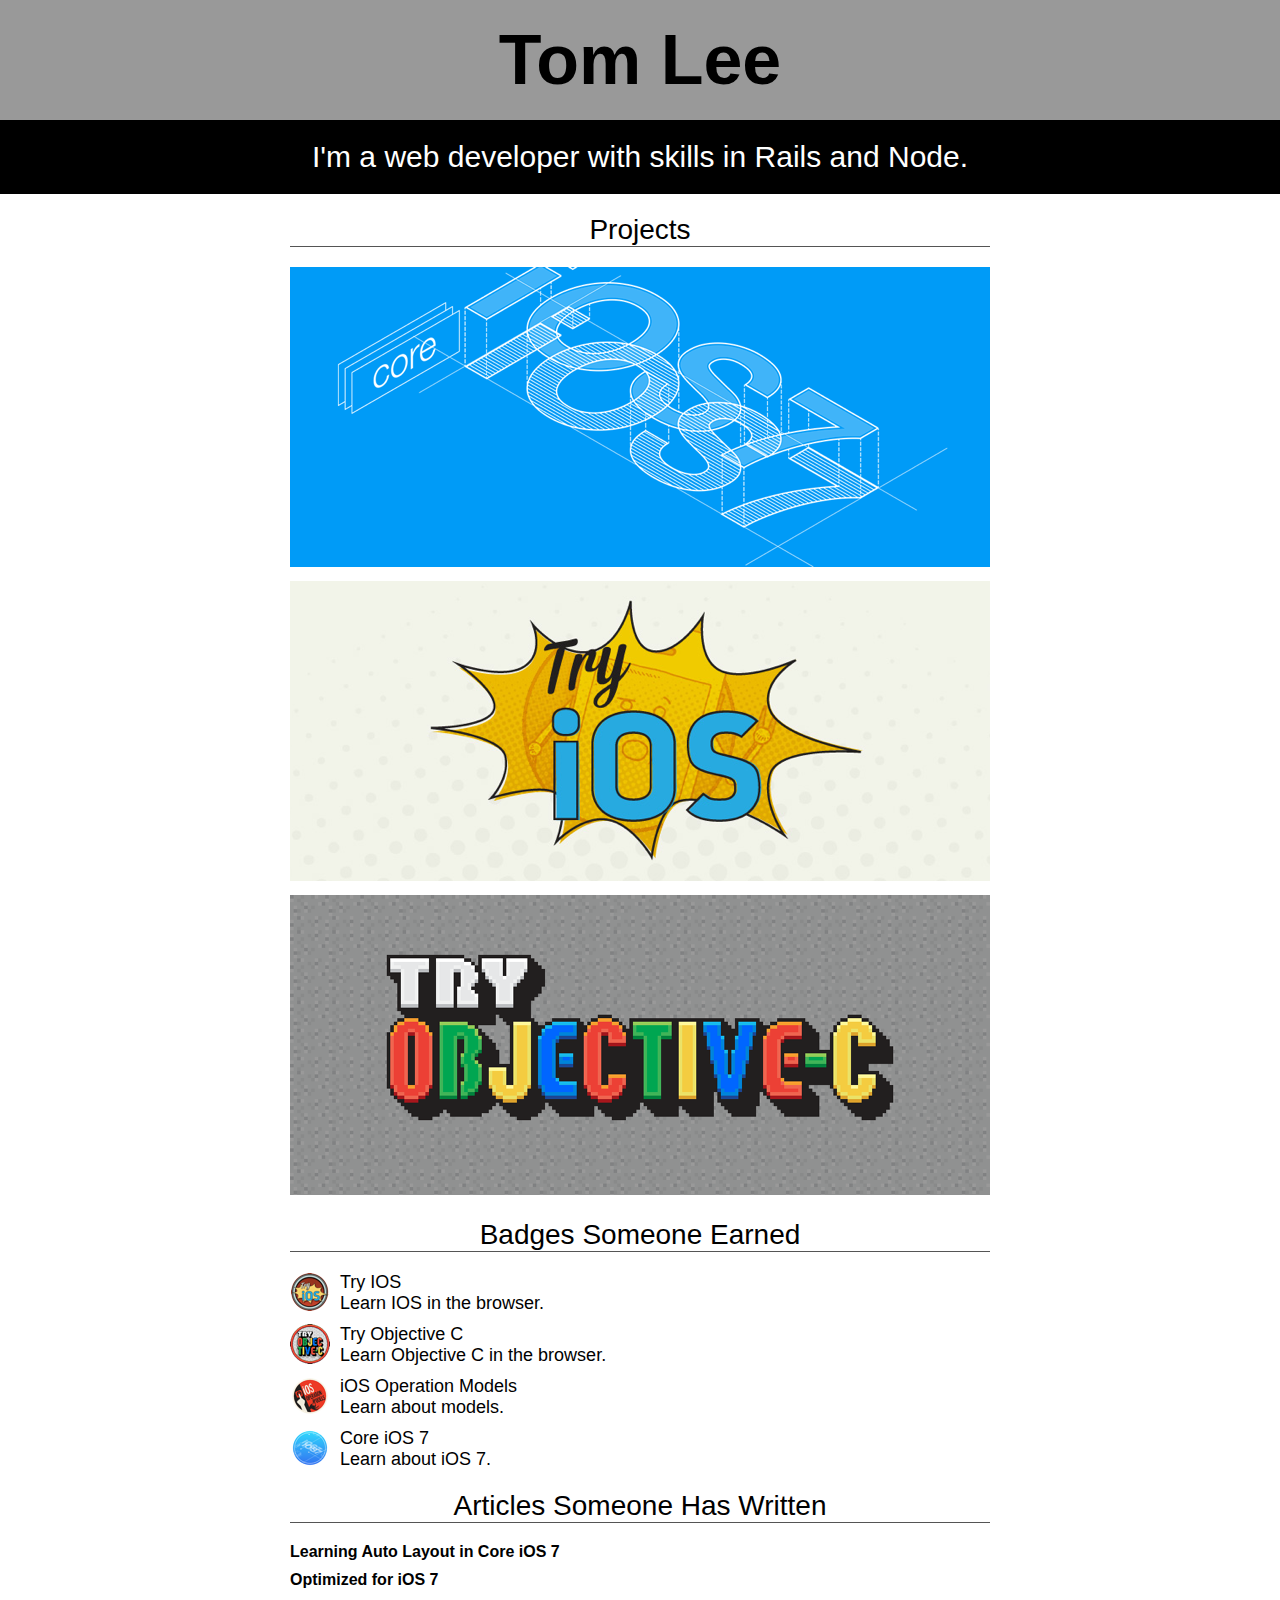
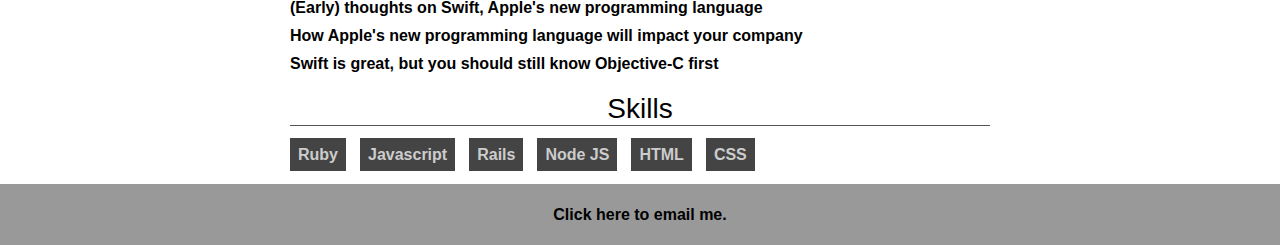
==== index.html @ 62a7e548 "Add footer section and finalize" ====
<!DOCTYPE html>
<html>
  <head>
    <link rel="stylesheet" href="main.css">
  </head>
  <body>
    <div class="header">
      <h1>Tom Lee</h1>
    </div>
    <div class="tagline">
      <h2>I'm a web developer with skills in Rails and Node.</h2>
    </div>
    <div class="projects">
      <h3>Projects</h3>
      <ul>
        <li>
          <img src="images/projects/core-ios-7-banner.png" alt="Core IOS 7">
        </li>
        <li>
          <img src="images/projects/try-ios-banner.png" alt="Try IOS">
        </li>
        <li>
          <img src="images/projects/try-objective-c-banner.png" alt="Try Objective C">
        </li>
      </ul>
    </div>
    <div class="badges">
      <h3>Badges Someone Earned</h3>
      <ul>
        <li>
          <img src="images/badges/small/try-ios@2x.png" alt="Try IOS badge">
          <p>Try IOS</p>
          <p>Learn IOS in the browser.</p>
        </li>
        <li>
          <img src="images/badges/small/try-objective-c@2x.png" alt="Try Objective C badge">
          <p>Try Objective C</p>
          <p>Learn Objective C in the browser.</p>
        </li>
        <li><img src="images/badges/small/ios-operation-models@2x.png" alt="IOS Operation Models badge">
          <p>iOS Operation Models</p>
          <p>Learn about models.</p></li>
        <li><img src="images/badges/small/core-ios-7@2x.png" alt="Core IOS badge">
          <p>Core iOS 7</p>
          <p>Learn about iOS 7.</p></li>
      </ul>
    </div>
    <div class="articles">
      <h3>Articles Someone Has Written</h3>
      <ul>
        <li><a href="https://www.codeschool.com/blog/2013/11/13/learning-auto-layout-in-core-ios-7/">Learning Auto Layout in Core iOS 7</a></li>
        <li><a href="https://www.codeschool.com/blog/2013/12/20/optimized-for-ios-7/">Optimized for iOS 7</a></li>
        <li><a href="https://www.codeschool.com/blog/2014/06/03/early-thoughts-on-swift-apples-new-programming/">(Early) thoughts on Swift, Apple's new programming language</a></li>
        <li><a href="http://www.bizjournals.com/orlando/blog/2014/06/how-apples-new-programming-language-will-impact.html?page=all">How Apple's new programming language will impact your company</a></li>
        <li><a href="http://venturebeat.com/2014/06/07/swift-is-great-but-you-should-still-know-objective-c-first/">Swift is great, but you should still know Objective-C first</a></li>
      </ul>
    </div>
    <div class="skills">
      <h3>Skills</h3>
      <ul>
        <li>Ruby</li>
        <li>Javascript</li>
        <li>Rails</li>
        <li>Node JS</li>
        <li>HTML</li>
        <li>CSS</li>
      </ul>
    </div>
    <div class="footer">
      <p>
        <a href="mailto:info@tomtlee.com">Click here to email me.</a>
      </p>
    </div>
  </body>
</html>
---- main.css ----
/* main.css */
html, body, h1, h2, h3, h4, p, div ul, ol, li{
  padding: 0;
  border: 0;
  margin: 0;
  font: inherit;
  font-size: 100%;
  font-weight: normal;
}

h1 {
  font-family: "Helvetica Neue", Helvetica, sans-serif;
  font-size: 70px;
  font-weight: bold;
  text-align: center;
}

h2 {
  font-family: "Helvetica Neue", Helvetica, sans-serif;
  font-size: 30px;
  font-weight: 100;
  text-align: center;
  width: 700px;
  margin: 0 auto;
}
h3 {
  font-family: "Helvetica Neue", Helvetica, sans-serif;
  font-size: 28px;
  font-weight: normal;
  text-align: center;
  border-bottom: 1px solid #555555;
  margin: 20px 0 20px 0;
}
p {
  font-family: "Helvetica Neue", Helvetica, sans-serif;
  font-size: 18px;
}
a {
  font-family: "Helvetica Neue", Helvetica, sans-serif;
  font-size: 16px;
  font-weight: bold;
  color: black;
  text-decoration: none;
}
a:hover {
  color: #aa0000;
  text-decoration: underline;
}
.header {
  background-color: #999999;
  padding: 20px 0 20px 0;
}
.tagline {
  color: white;
  background-color: #000000;
  padding: 20px 0 20px 0;
}
.projects, .badges, .articles, .skills {
  width: 700px;
  margin: 0 auto;
}
.projects ul, .badges ul, .articles ul, .skills ul, .footer ul{
  list-style-type: none;
}
.projects li, .badges li, .articles li, .skills li, .footer li{
  margin-bottom: 10px;
}
.badges img {
  float: left;
  padding-right: 10px;
}
.skills {
  margin-bottom: 20px;
}
.skills li {
  font-family: "Helvetica Neue", Helvetica, sans-serif;
  font-weight: bold;
  color: #cccccc;
  background-color: #444444;
  display: inline;
  padding: 8px 8px 8px 8px;
  margin-right: 10px;
}
.footer {
  background-color: #999999;
  text-align: center;
  padding: 20px 0 20px 0;
}
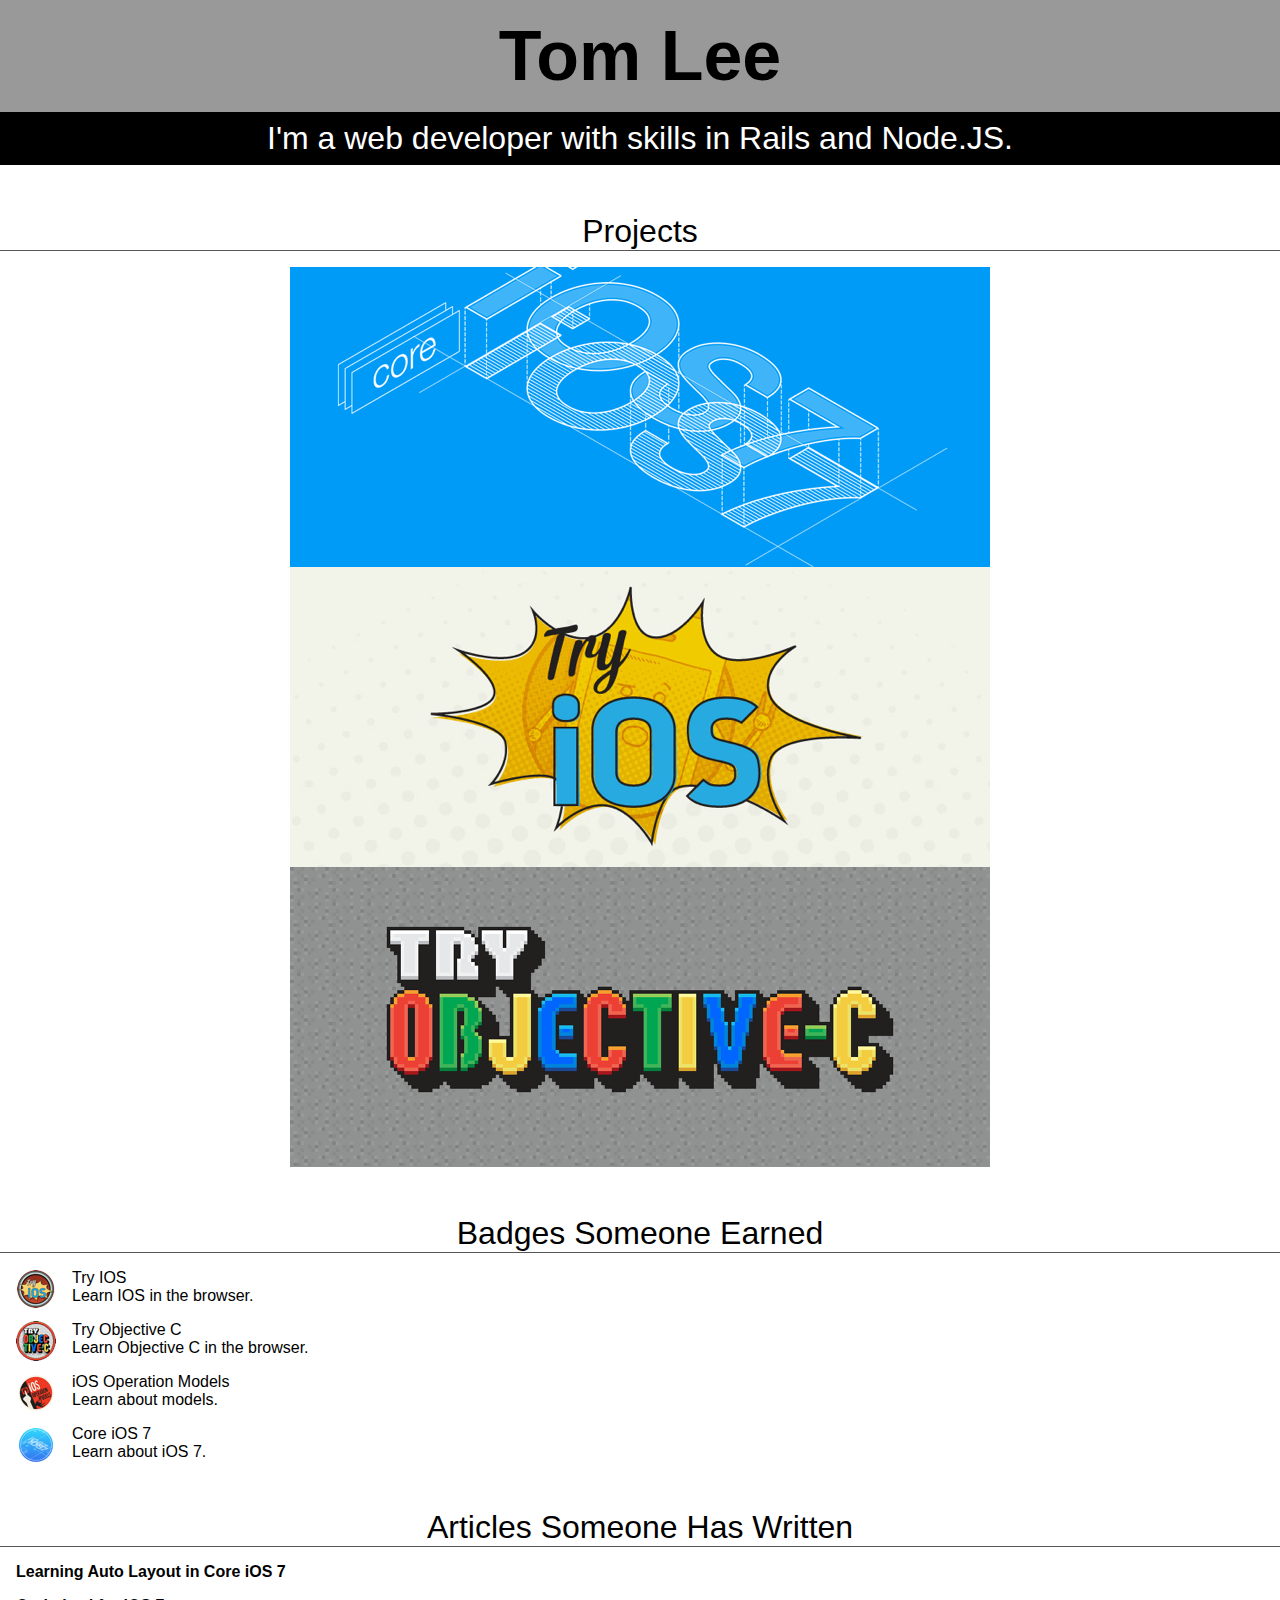
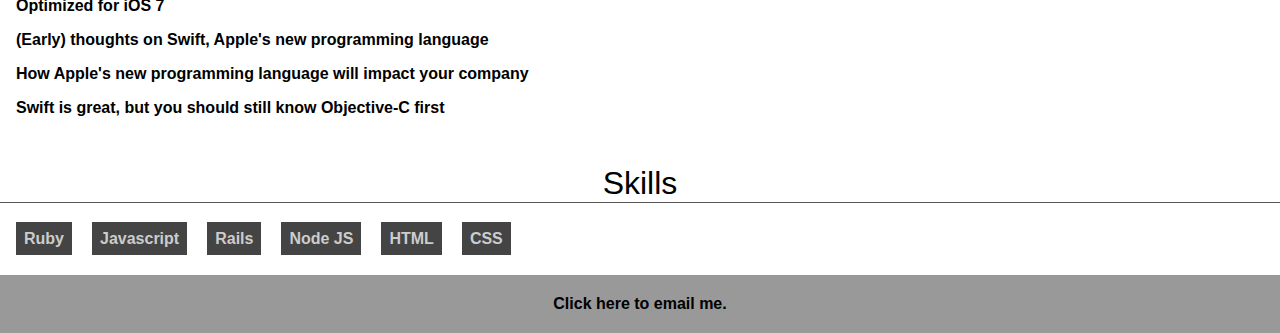
==== commit 995a1ae9: "Adaptive design for smaller screens" ====
--- a/index.html
+++ b/index.html
@@ -4,13 +4,15 @@
     <link rel="stylesheet" href="main.css">
   </head>
   <body>
-    <div class="header">
-      <h1>Tom Lee</h1>
-    </div>
-    <div class="tagline">
-      <h2>I'm a web developer with skills in Rails and Node.</h2>
-    </div>
-    <div class="projects">
+    <header>
+      <div class="title">
+        <h1>Tom Lee</h1>
+      </div>
+      <div class="tagline">
+        <h2>I'm a web developer with skills in Rails and Node.JS.</h2>
+      </div>
+    </header>
+    <section class="projects">
       <h3>Projects</h3>
       <ul>
         <li>
@@ -23,8 +25,8 @@
           <img src="images/projects/try-objective-c-banner.png" alt="Try Objective C">
         </li>
       </ul>
-    </div>
-    <div class="badges">
+    </section>
+    <section class="badges">
       <h3>Badges Someone Earned</h3>
       <ul>
         <li>
@@ -44,8 +46,8 @@
           <p>Core iOS 7</p>
           <p>Learn about iOS 7.</p></li>
       </ul>
-    </div>
-    <div class="articles">
+    </section>
+    <section class="articles">
       <h3>Articles Someone Has Written</h3>
       <ul>
         <li><a href="https://www.codeschool.com/blog/2013/11/13/learning-auto-layout-in-core-ios-7/">Learning Auto Layout in Core iOS 7</a></li>
@@ -54,8 +56,8 @@
         <li><a href="http://www.bizjournals.com/orlando/blog/2014/06/how-apples-new-programming-language-will-impact.html?page=all">How Apple's new programming language will impact your company</a></li>
         <li><a href="http://venturebeat.com/2014/06/07/swift-is-great-but-you-should-still-know-objective-c-first/">Swift is great, but you should still know Objective-C first</a></li>
       </ul>
-    </div>
-    <div class="skills">
+    </section>
+    <section class="skills">
       <h3>Skills</h3>
       <ul>
         <li>Ruby</li>
@@ -65,11 +67,11 @@
         <li>HTML</li>
         <li>CSS</li>
       </ul>
-    </div>
-    <div class="footer">
+    </section>
+    <footer>
       <p>
         <a href="mailto:info@tomtlee.com">Click here to email me.</a>
       </p>
-    </div>
+    </footer>
   </body>
 </html>--- a/main.css
+++ b/main.css
@@ -1,44 +1,44 @@
 /* main.css */
-html, body, h1, h2, h3, h4, p, div ul, ol, li{
+html, body, h1, h2, h3, h4, p, section ul, ol, li{
   padding: 0;
   border: 0;
   margin: 0;
   font: inherit;
-  font-size: 100%;
+  font-size: 16px;
   font-weight: normal;
 }
 
 h1 {
   font-family: "Helvetica Neue", Helvetica, sans-serif;
-  font-size: 70px;
+  font-size: 4.375em; /* 70px */
   font-weight: bold;
   text-align: center;
 }
 
 h2 {
   font-family: "Helvetica Neue", Helvetica, sans-serif;
-  font-size: 30px;
-  font-weight: 100;
+  font-size: 2em; /* 32px */
+  font-weight: 450;
   text-align: center;
-  width: 700px;
+  width: 100%;
   margin: 0 auto;
 }
 h3 {
   font-family: "Helvetica Neue", Helvetica, sans-serif;
-  font-size: 28px;
+  font-size: 2em; /* 32px */
   font-weight: normal;
   text-align: center;
   border-bottom: 1px solid #555555;
-  margin: 20px 0 20px 0;
+  margin: 1.5em 0 0.5em 0;
 }
 p {
   font-family: "Helvetica Neue", Helvetica, sans-serif;
-  font-size: 18px;
+  font-size: 1em;
 }
 a {
   font-family: "Helvetica Neue", Helvetica, sans-serif;
-  font-size: 16px;
-  font-weight: bold;
+  font-size: 1em;
+  font-weight: 600;
   color: black;
   text-decoration: none;
 }
@@ -46,31 +46,39 @@
   color: #aa0000;
   text-decoration: underline;
 }
-.header {
+header .title {
   background-color: #999999;
-  padding: 20px 0 20px 0;
+  padding: 1em 0 1em 0;
 }
-.tagline {
+header .tagline {
   color: white;
   background-color: #000000;
-  padding: 20px 0 20px 0;
+  padding: 0.5em 0 0.5em 0;
+}
+img {
+  max-width: 100%;
+  padding: 0 auto;
 }
 .projects, .badges, .articles, .skills {
-  width: 700px;
+  width: 100%;
   margin: 0 auto;
 }
-.projects ul, .badges ul, .articles ul, .skills ul, .footer ul{
+.projects ul, .badges ul, .articles ul, .skills ul, footer ul{
   list-style-type: none;
 }
-.projects li, .badges li, .articles li, .skills li, .footer li{
-  margin-bottom: 10px;
+.badges li, .articles li, .skills li, footer li{
+  margin: 0 0 1em 1em;
+}
+.projects img {
+  display: block;
+  margin: 0 auto;
 }
 .badges img {
   float: left;
-  padding-right: 10px;
+  padding-right: 1em;
 }
 .skills {
-  margin-bottom: 20px;
+  margin-bottom: 1em;
 }
 .skills li {
   font-family: "Helvetica Neue", Helvetica, sans-serif;
@@ -78,10 +86,10 @@
   color: #cccccc;
   background-color: #444444;
   display: inline;
-  padding: 8px 8px 8px 8px;
-  margin-right: 10px;
+  padding: 0.5em;
+  line-height: 2.5em;
 }
-.footer {
+footer {
   background-color: #999999;
   text-align: center;
   padding: 20px 0 20px 0;
